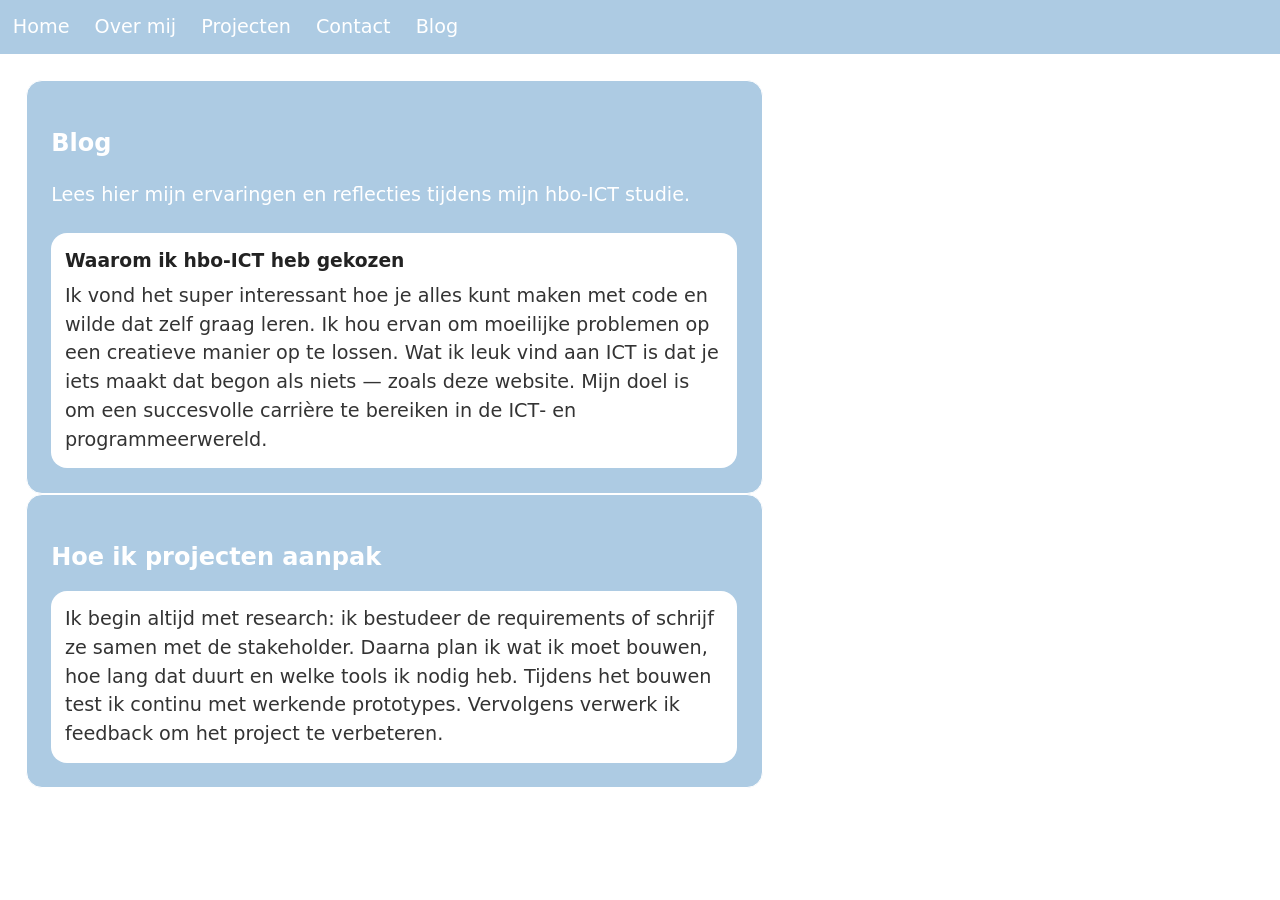
==== Blog.html @ a8df78fb "finalss" ====
<!DOCTYPE html>
<html lang="en">
<head>
    <link rel="stylesheet" href="style.css">
    <meta charset="UTF-8">
    <meta name="viewport" content="width=device-width, initial-scale=1.0">
    <title>Blog</title>
</head>
<body>

<header>
    <nav class="navbar">
        <ul>
            <li><a href="index.html">Home</a></li>
            <li><a href="Over mij.html">Over mij</a></li>
            <li><a href="Projecten.html">Projecten</a></li>
            <li><a href="contact.html">Contact</a></li>
            <li><a href="blog.html">Blog</a></li>
        </ul>
    </nav>
</header>

<main>

    <section class="blog-box">
        <h1>Blog</h1>
        <p>Lees hier mijn ervaringen en reflecties tijdens mijn hbo‑ICT studie.</p>

        <section class="blog-articles">
            <article class="blog-preview">
                <h3>Waarom ik hbo‑ICT heb gekozen</h3>
                <p>
                    Ik vond het super interessant hoe je alles kunt maken met code en wilde dat zelf graag leren.
                    Ik hou ervan om moeilijke problemen op een creatieve manier op te lossen.
                    Wat ik leuk vind aan ICT is dat je iets maakt dat begon als niets — zoals deze website.
                    Mijn doel is om een succesvolle carrière te bereiken in de ICT‑ en programmeerwereld.
                </p>
            </article>
        </section>

    </section>

    <section class="blog-box">
        <h1>Hoe ik projecten aanpak</h1>

        <section class="blog-articles">
            <article class="blog-preview">
                <p>
                    Ik begin altijd met research: ik bestudeer de requirements of schrijf ze samen met de stakeholder.
                    Daarna plan ik wat ik moet bouwen, hoe lang dat duurt en welke tools ik nodig heb.
                    Tijdens het bouwen test ik continu met werkende prototypes.
                    Vervolgens verwerk ik feedback om het project te verbeteren.
                </p>
            </article>
        </section>

    </section>

</main>


</body>
</html>
---- style.css ----
* {
    box-sizing: border-box;
}

body {
    margin: 0;
    background-color: white;
    font-family: system-ui, sans-serif;
    color: #222;
    line-height: 1.5;
}

.navbar {
    width: 100%;
    background-color: rgb(173, 203, 227);
    padding: 1%;
}

.navbar ul {
    list-style: none;
    margin: 0;
    padding: 0;
    width: 100%;
    display: flex;
    gap: 2%;
    flex-wrap: wrap;
}

.navbar a {
    color: white;
    text-decoration: none;
    font-size: 1.2rem;
    font-weight: 500;
}

.navbar a:hover {
    color: #e6e6e6;
}

main {
    width: 100%;
    padding: 2%;
    display: flex;
    flex-direction: column;
    gap: 3%;
}

.top-flex {
    width: 100%;
    display: flex;
    gap: 5%;
    align-items: flex-start;
    justify-content: space-between;
    flex-wrap: wrap;
}

.welkom-box,
.content-box,
.projects-box,
.blog-box {
    width: 60%;
    background-color: rgb(173, 203, 227);
    border: 0.1rem solid #fff;
    border-radius: 1rem;
    padding: 2%;
}

.welkom-box h1,
.content-box h1,
.projects-box h1,
.blog-box h1,
.blog-box h2 {
    color: #fff;
    margin-bottom: 1rem;
}

.welkom-box p,
.content-box p,
.projects-box p,
.blog-box p {
    color: #fff;
    font-size: 1.2rem;
    margin-bottom: 1.5rem;
}

.welkom-buttons {
    margin-top: 1rem;
    display: flex;
    gap: 2rem;
}

.btn {
    background-color: white;
    color: rgb(173, 203, 227);
    padding: 1rem 2rem;
    border-radius: 0.8rem;
    text-decoration: none;
    font-weight: bold;
    transition: 0.2s;
}

.btn:hover {
    background-color: #eee;
}

.foto-box,
.overmij-foto-box {
    width: 30%;
    height: 40%;
    background-color: rgb(173, 203, 227);
    border-radius: 1rem;
    border: 0.1rem solid #fff;
    display: flex;
    justify-content: center;
    align-items: center;
}

.foto-box img,
.overmij-foto-box img {
    width: 80%;
    height: auto;
    border-radius: 1rem;
}

.blog-articles {
    display: flex;
    flex-direction: column;
    gap: 5%;
}

article.blog-preview {
    background-color: white;
    padding: 2%;
    border-radius: 1rem;
}

article.blog-preview h3 {
    margin: 0 0 1%;
    color: #222;
}

article.blog-preview p {
    margin: 0;
    color: #333;
}

.projects-list {
    display: flex;
    flex-direction: column;
    gap: 2%;
}

article.project-item {
    background-color: white;
    padding: 2%;
    border-radius: 1rem;
}

article.project-item h2 {
    margin: 0 0 1%;
    color: #222;
}

article.project-item p {
    margin: 0;
    color: #333;
}

footer {
    width: 100%;
    margin-top: 3%;
    padding: 2%;
    background-color: rgb(173, 203, 227);
    color: #fff;
    font-size: 1rem;
    text-align: center;
}

@media (max-width: 480px) {
    .top-flex {
        flex-direction: column;
        gap: 3%;
    }

    .welkom-box,
    .content-box,
    .projects-box,
    .blog-box {
        width: 100%;
    }

    .foto-box,
    .overmij-foto-box {
        width: 100%;
        height: auto;
    }

    .navbar ul {
        justify-content: center;
    }
}

@media (max-width: 1024px) {
    .welkom-box,
    .content-box,
    .projects-box,
    .blog-box {
        width: 90%;
    }

    .foto-box,
    .overmij-foto-box {
        width: 50%;
        height: auto;
    }
}
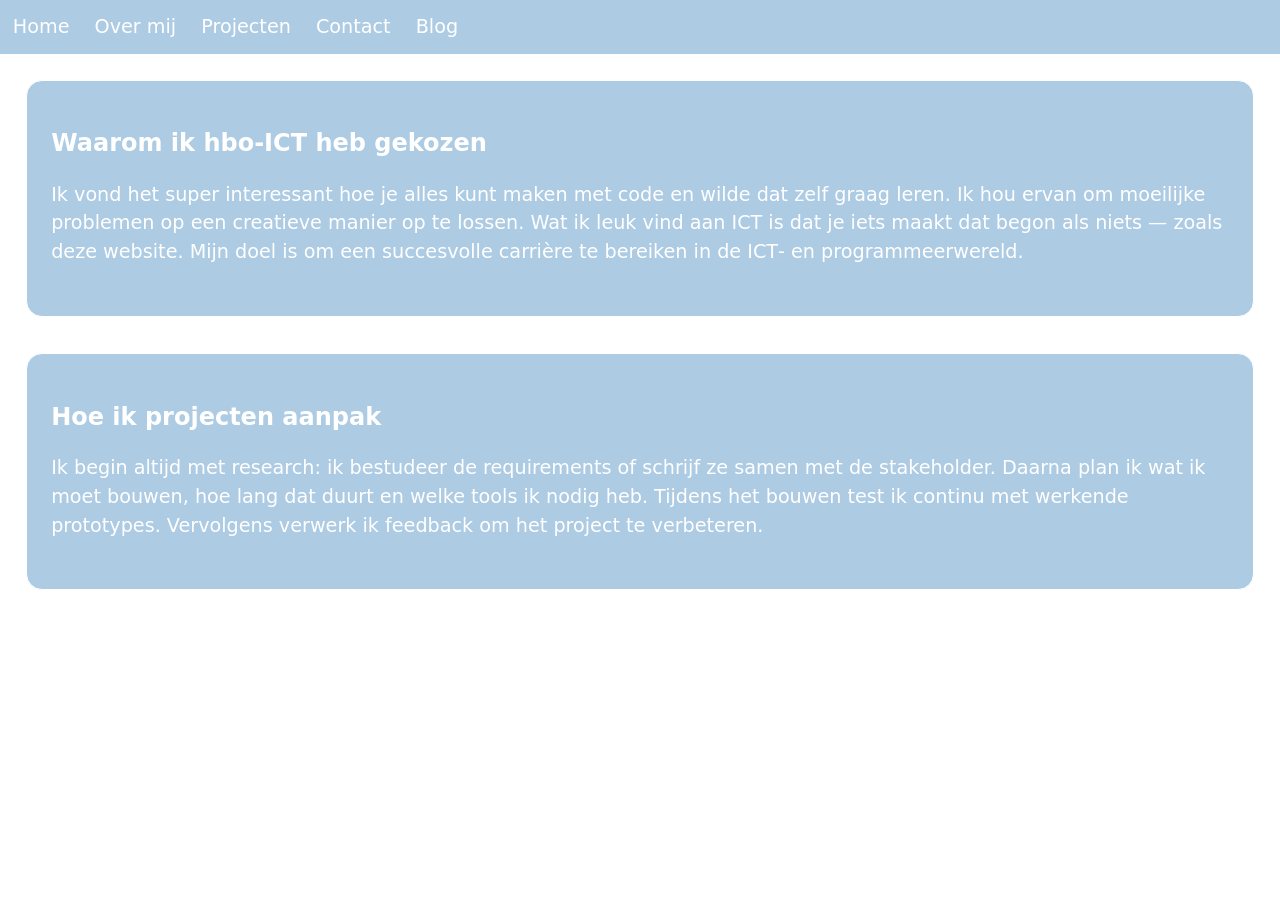
==== commit 583fa2a6: "klaar" ====
--- a/Blog.html
+++ b/Blog.html
@@ -22,42 +22,29 @@
 
 <main>
 
-    <section class="blog-box">
-        <h1>Blog</h1>
-        <p>Lees hier mijn ervaringen en reflecties tijdens mijn hbo‑ICT studie.</p>
+    <section class="blog-box" style="width: 100%;">
+        <h1>Waarom ik hbo‑ICT heb gekozen</h1>
 
-        <section class="blog-articles">
-            <article class="blog-preview">
-                <h3>Waarom ik hbo‑ICT heb gekozen</h3>
-                <p>
-                    Ik vond het super interessant hoe je alles kunt maken met code en wilde dat zelf graag leren.
-                    Ik hou ervan om moeilijke problemen op een creatieve manier op te lossen.
-                    Wat ik leuk vind aan ICT is dat je iets maakt dat begon als niets — zoals deze website.
-                    Mijn doel is om een succesvolle carrière te bereiken in de ICT‑ en programmeerwereld.
-                </p>
-            </article>
-        </section>
-
+        <p>
+            Ik vond het super interessant hoe je alles kunt maken met code en wilde dat zelf graag leren.
+            Ik hou ervan om moeilijke problemen op een creatieve manier op te lossen.
+            Wat ik leuk vind aan ICT is dat je iets maakt dat begon als niets — zoals deze website.
+            Mijn doel is om een succesvolle carrière te bereiken in de ICT‑ en programmeerwereld.
+        </p>
     </section>
 
-    <section class="blog-box">
+    <section class="blog-box" style="width: 100%; margin-top: 3%;">
         <h1>Hoe ik projecten aanpak</h1>
 
-        <section class="blog-articles">
-            <article class="blog-preview">
-                <p>
-                    Ik begin altijd met research: ik bestudeer de requirements of schrijf ze samen met de stakeholder.
-                    Daarna plan ik wat ik moet bouwen, hoe lang dat duurt en welke tools ik nodig heb.
-                    Tijdens het bouwen test ik continu met werkende prototypes.
-                    Vervolgens verwerk ik feedback om het project te verbeteren.
-                </p>
-            </article>
-        </section>
-
+        <p>
+            Ik begin altijd met research: ik bestudeer de requirements of schrijf ze samen met de stakeholder.
+            Daarna plan ik wat ik moet bouwen, hoe lang dat duurt en welke tools ik nodig heb.
+            Tijdens het bouwen test ik continu met werkende prototypes.
+            Vervolgens verwerk ik feedback om het project te verbeteren.
+        </p>
     </section>
 
 </main>
 
-
 </body>
 </html>
--- a/style.css
+++ b/style.css
@@ -122,6 +122,7 @@
     border-radius: 1rem;
 }
 
+
 .blog-articles {
     display: flex;
     flex-direction: column;
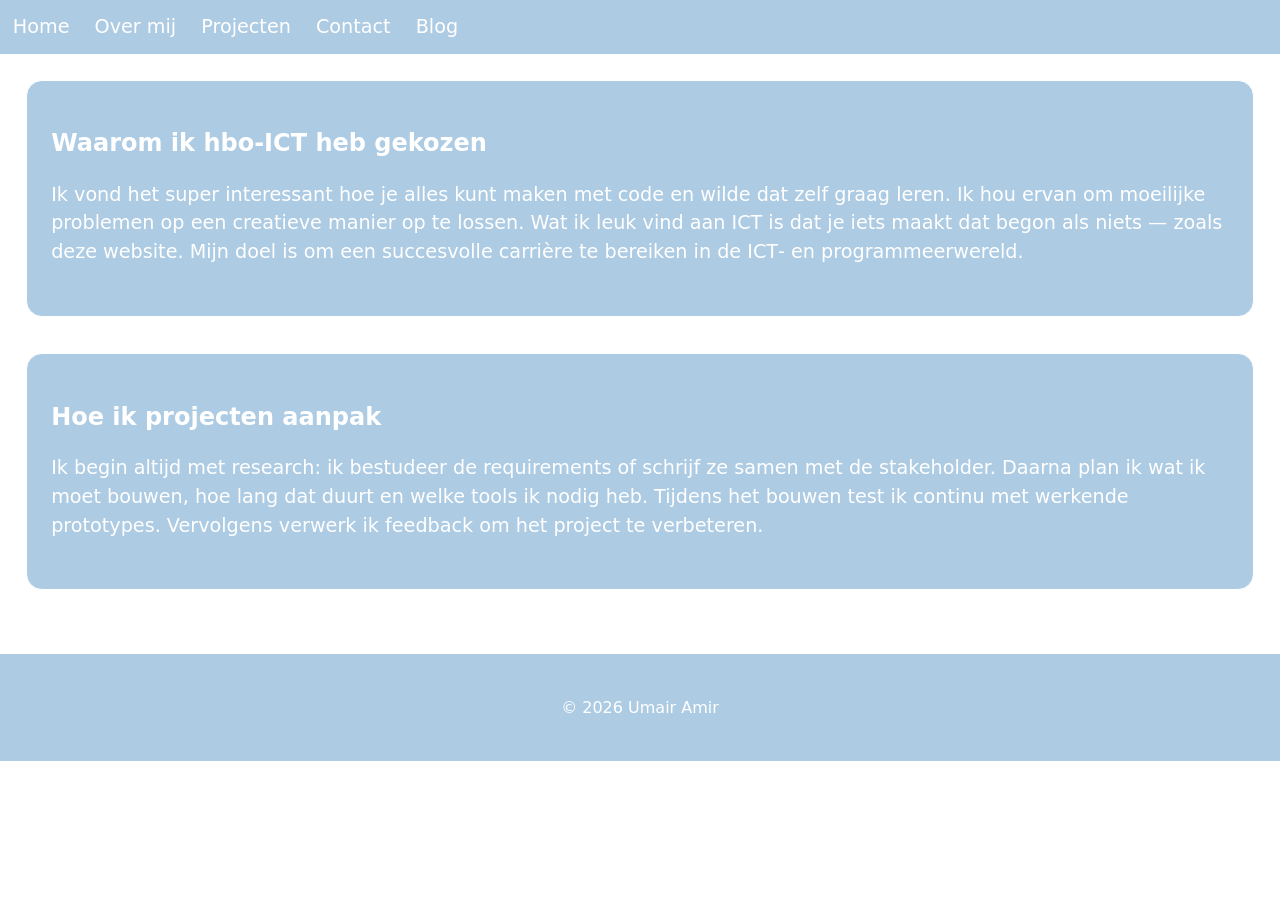
==== commit 62145687: "datums" ====
--- a/Blog.html
+++ b/Blog.html
@@ -45,6 +45,8 @@
     </section>
 
 </main>
-
+<footer>
+    <p>© 2026 Umair Amir</p>
+</footer>
 </body>
 </html>
